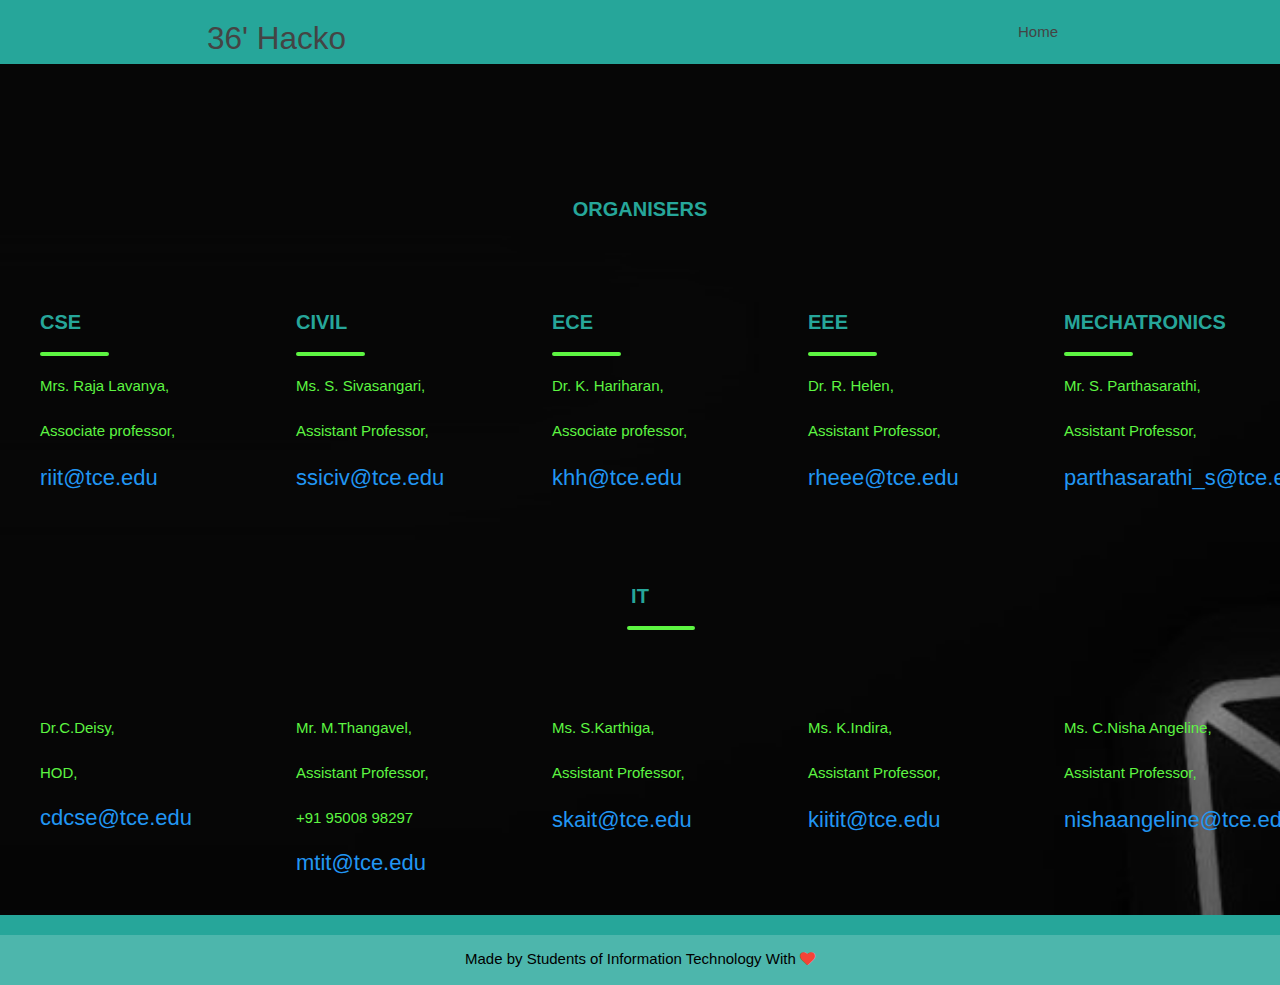
==== cont.html @ b0b64ec8 "My first commit" ====
<!DOCTYPE html>
<html lang="en">
<head>
<link rel="stylesheet" href="https://cdnjs.cloudflare.com/ajax/libs/font-awesome/4.7.0/css/font-awesome.min.css">
<link rel="stylesheet" href="https://maxcdn.bootstrapcdn.com/bootstrap/4.3.1/css/bootstrap.min.css">
<link rel="stylesheet" href="https://cdnjs.cloudflare.com/ajax/libs/font-awesome/4.7.0/css/font-awesome.min.css">
<script src="https://ajax.googleapis.com/ajax/libs/jquery/3.3.1/jquery.min.js"></script>
     <script src="https://maxcdn.bootstrapcdn.com/bootstrap/3.3.7/js/bootstrap.min.js"></script>
  <meta http-equiv="Content-Type" content="text/html; charset=UTF-8"/>
  <meta name="viewport" content="width=device-width, initial-scale=1"/>
  <title>Problem Statements</title>
  <link rel="icon" href="images/icon.jpg" type="image/icon type">
  <!-- CSS  -->
  <link href="https://fonts.googleapis.com/icon?family=Material+Icons" rel="stylesheet">
  <link href="css/materialize.css" type="text/css" rel="stylesheet" media="screen,projection"/>
  <link href="css/style.css" type="text/css" rel="stylesheet" media="screen,projection"/>
</head>
<body>
  <nav class="teal lighten-1" role="navigation">
    <div class="nav-wrapper container">
	  <div class="brand-logo" id="logo-container">36' Hacko</div>
      <ul class="right hide-on-med-and-down">
        <li><a href="index.html">Home</a></li>
      </ul>

      <ul id="nav-mobile" class="sidenav">
		<li><div class="user-view">
		<div class="background">
			<img src="images/office.jpg">
		</div>
		<img class="circle" src="images/profile.jpg">
		<h5 class="black-text"> Developer INFO:</h5>
		<p>Siva Pratheep S 17IT097&nbsp &nbsp &nbsp &nbsp &nbsp &nbsp &nbsp &nbsp &nbsp &nbsp </p>
		<p>Gunamathi V 17IT024 &nbsp &nbsp &nbsp &nbsp &nbsp &nbsp &nbsp &nbsp &nbsp &nbsp &nbsp &nbsp &nbsp &nbsp &nbsp &nbsp </p>
		<p>Rashmi M 17IT080</p>
		</div></li>
        <li><a href="index.html">Home</a></li>
      </ul>
      <a href="#" data-target="nav-mobile" class="sidenav-trigger"><i class="material-icons icon-red">menu</i></a>
    </div>
  </nav>
  <div style="background-image:url(images/contact1.jpg);height:100%;background-position: center;background-repeat: no-repeat;background-size: cover;padding-top: 130px;" id="Contact">
	<center><p id="txt3">ORGANISERS</p></center>
	<br><br><br>

<div class="row">
	<div class="column12">
		<p id="txt3">CSE</p>
		<hr>
		<p>Mrs. Raja Lavanya,</p>
		<p>Associate professor,</p>
		<a class="blue-text" href="mailto:riit@tce.edu">riit@tce.edu</a>
	</div>
	<div class="column12">
		<p id="txt3">CIVIL</p>
		<hr>
		<p>Ms. S. Sivasangari,</p>
		<p>Assistant Professor,</p>
		<a class="blue-text" href="mailto:ssiciv@tce.edu">ssiciv@tce.edu</a>
	</div>
	<div class="column12">
		<p id="txt3">ECE</p>
		<hr>
		<p>Dr. K. Hariharan,</p>
		<p>Associate professor,</p>
		<a class="blue-text" href="mailto:khh@tce.edu">khh@tce.edu</a>
	</div>
	<div class="column12">
		<p id="txt3">EEE</p>
		<hr>
		<p>Dr. R. Helen,</p>
		<p>Assistant Professor,</p>
		<a class="blue-text" href="rheee@tce.edu">rheee@tce.edu</a>
	</div>
	<div class="column12">
		<p id="txt3">MECHATRONICS</p>
		<hr>
		<p>Mr. S. Parthasarathi,</p>
		<p> Assistant Professor,</p>
		<a class="blue-text" href="mailto:parthasarathi_s@tce.edu">parthasarathi_s@tce.edu</a>
	</div>

</div>
<br><br><br>
	<center><p id="txt3">IT</p></center>
	<hr style="	border: 2px solid #5df542;border-radius: 3px;width: 5%;margin-left: 49%">
  <br><br><br>
<div class="row">
	<div class="column11">
		<p>Dr.C.Deisy,</p>
		<p> HOD,</p>
		<p><a class="blue-text" href="mailto:cdcse@tce.edu">cdcse@tce.edu</a></p>
	</div>
	<div class="column11">
		<p>Mr. M.Thangavel,</p>
		<p>Assistant Professor,</p>
		<p>+91 95008 98297</p>
		<p><a class="blue-text" href="mailto:mtit@tce.edu">mtit@tce.edu</a></p>
	</div>
	<div class="column11">
		<p>Ms. S.Karthiga,</p>
		<p>Assistant Professor,</p>
		<a class="blue-text" href="mailto:skait@tce.edu">skait@tce.edu</a>
	</div>
	<div class="column11">
		<p>Ms. K.Indira,</p>
		<p>Assistant Professor,</p>
		 <a class="blue-text" href="mailto:kiitit@tce.edu">kiitit@tce.edu</a>
	</div>
	<div class="column11">
		<p>Ms. C.Nisha Angeline,</p>
		<p> Assistant Professor,</p>
		<a class="blue-text" href="mailto:nishaangeline@tce.edu">nishaangeline@tce.edu</a>
	</div>
</div>
<footer class="page-footer teal lighten-1 center red-text">
  <div class="footer-copyright teal lighten-2">
      <div class="container black-text">
      Made by Students of Information Technology With <i class="fa fa-heart red-text" aria-hidden="true"></i>
      </div>
    </div>
  </footer>
   </body>
</html>
---- css/style.css ----
/* Custom Stylesheet */
/**
 * Use this file to override Materialize files so you can update
 * the core Materialize files in the future
 *
 * Made By MaterializeCSS.com
 */

nav ul a,
nav .brand-logo {
  color: #444;
}

p {
  line-height: 2rem;
}

.sidenav-trigger {
  color: #26a69a;
}

.parallax-container {
  min-height: 380px;
  line-height: 0;
  height: auto;
  color: rgba(255,255,255,.9);
}
  .parallax-container .section {
    width: 100%;
  }

@media only screen and (max-width : 992px) {
  .parallax-container .section {
    position: absolute;
    top: 40%;
  }
  #index-banner .section {
    top: 10%;
  }
}

@media only screen and (max-width : 600px) {
  #index-banner .section {
    top: 0;
  }
}

.icon-block {
  padding: 0 15px;
}
.icon-block .material-icons {
  font-size: inherit;
}

footer.page-footer {
  margin: 0;
}
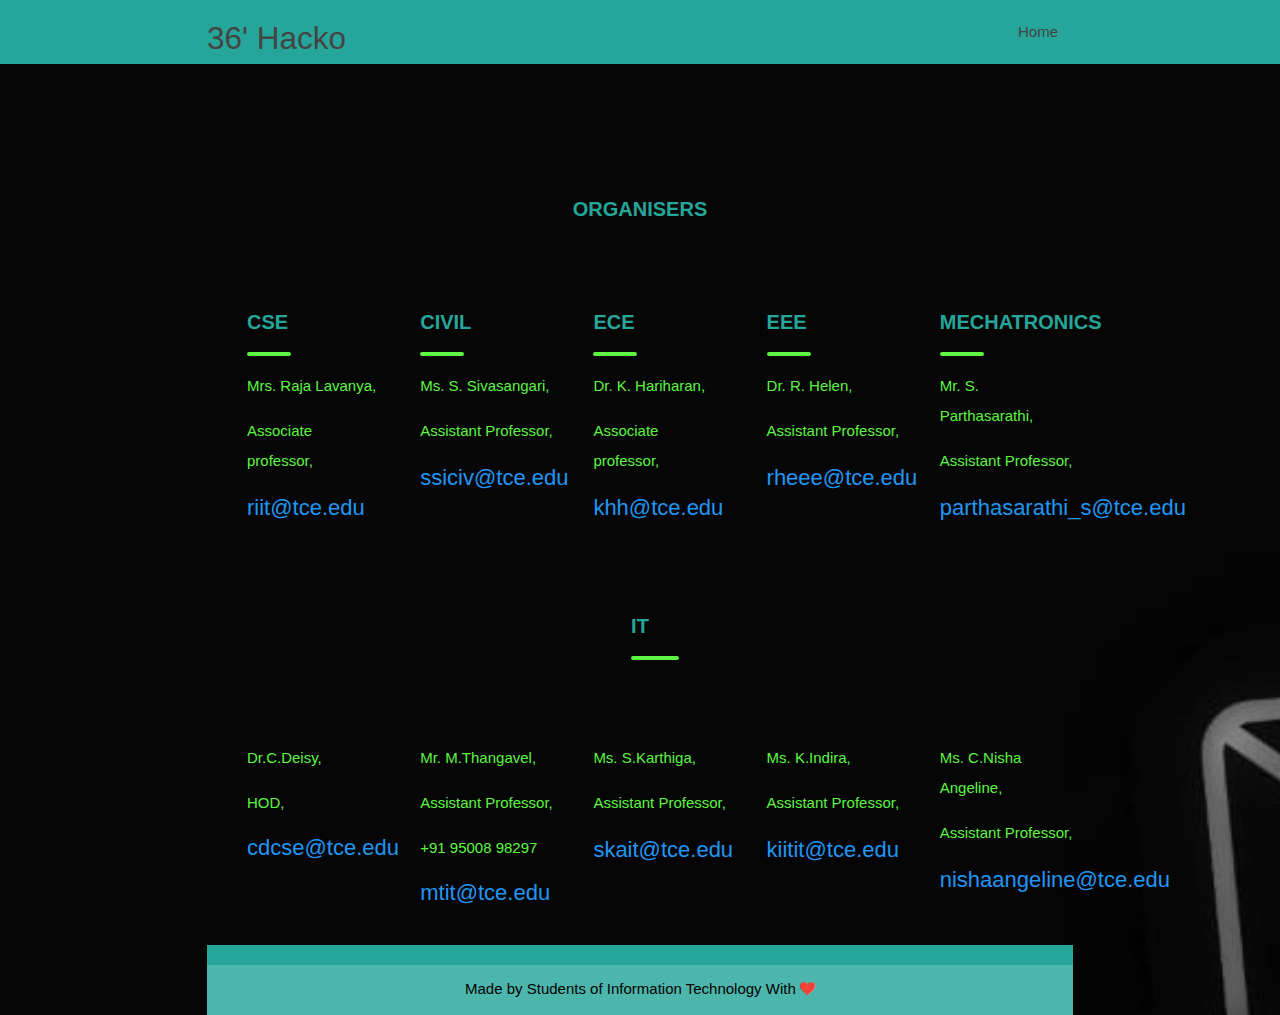
==== commit edf9f086: "Update cont.html" ====
--- a/cont.html
+++ b/cont.html
@@ -42,7 +42,7 @@
   <div style="background-image:url(images/contact1.jpg);height:100%;background-position: center;background-repeat: no-repeat;background-size: cover;padding-top: 130px;" id="Contact">
 	<center><p id="txt3">ORGANISERS</p></center>
 	<br><br><br>
-
+<div class="container">
 <div class="row">
 	<div class="column12">
 		<p id="txt3">CSE</p>
@@ -119,6 +119,7 @@
       Made by Students of Information Technology With <i class="fa fa-heart red-text" aria-hidden="true"></i>
       </div>
     </div>
+	</div>
   </footer>
    </body>
 </html>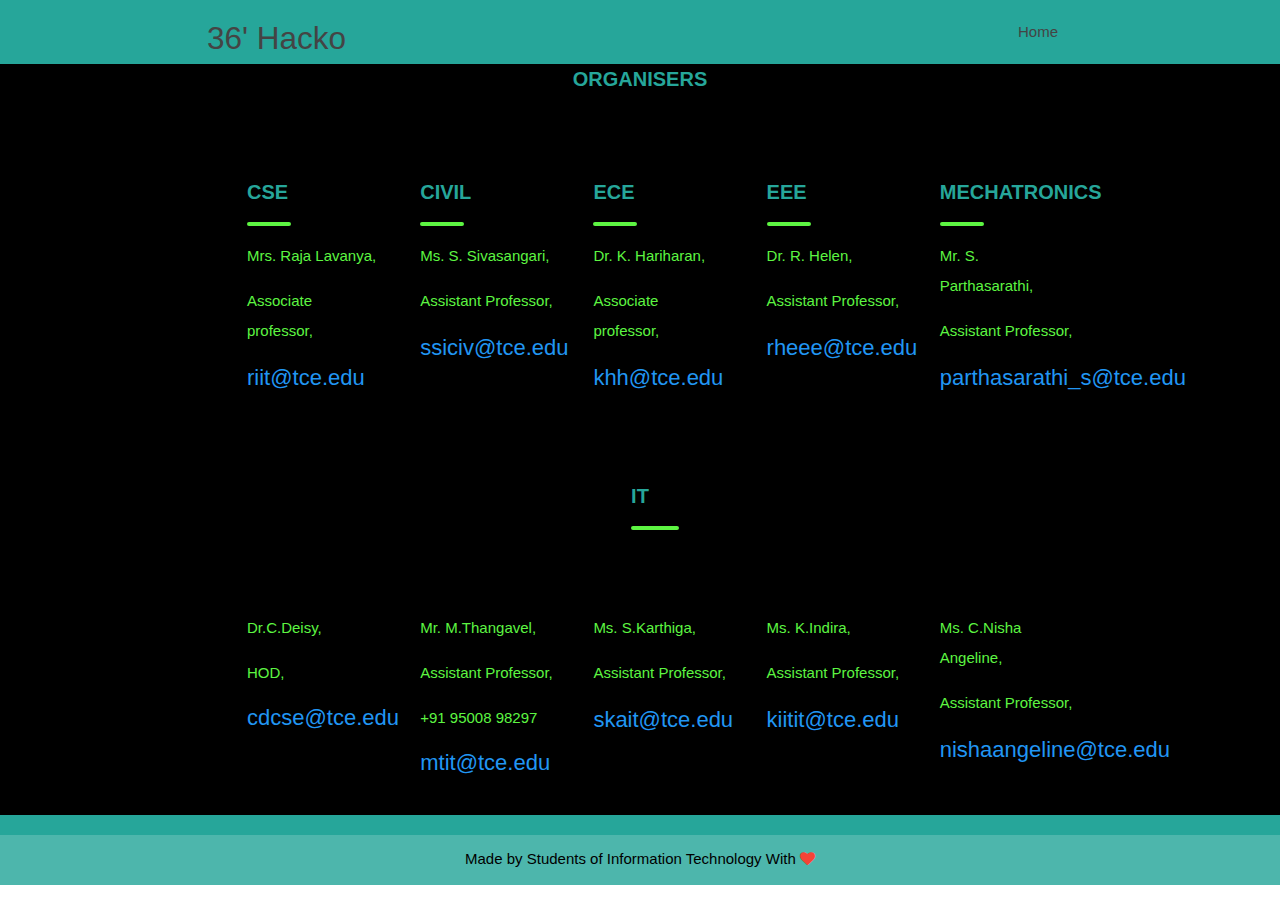
==== commit 773697f3: "Update cont.html" ====
--- a/cont.html
+++ b/cont.html
@@ -39,7 +39,8 @@
       <a href="#" data-target="nav-mobile" class="sidenav-trigger"><i class="material-icons icon-red">menu</i></a>
     </div>
   </nav>
-  <div style="background-image:url(images/contact1.jpg);height:100%;background-position: center;background-repeat: no-repeat;background-size: cover;padding-top: 130px;" id="Contact">
+  <!--div style="background-image:url(images/contact1.jpg);height:100%;background-position: center;background-repeat: no-repeat;background-size: cover;padding-top: 130px;" id="Contact"-->
+  <div class="black">
 	<center><p id="txt3">ORGANISERS</p></center>
 	<br><br><br>
 <div class="container">
@@ -113,12 +114,13 @@
 		<a class="blue-text" href="mailto:nishaangeline@tce.edu">nishaangeline@tce.edu</a>
 	</div>
 </div>
+ </div>
 <footer class="page-footer teal lighten-1 center red-text">
   <div class="footer-copyright teal lighten-2">
       <div class="container black-text">
       Made by Students of Information Technology With <i class="fa fa-heart red-text" aria-hidden="true"></i>
       </div>
-    </div>
+   
 	</div>
   </footer>
    </body>
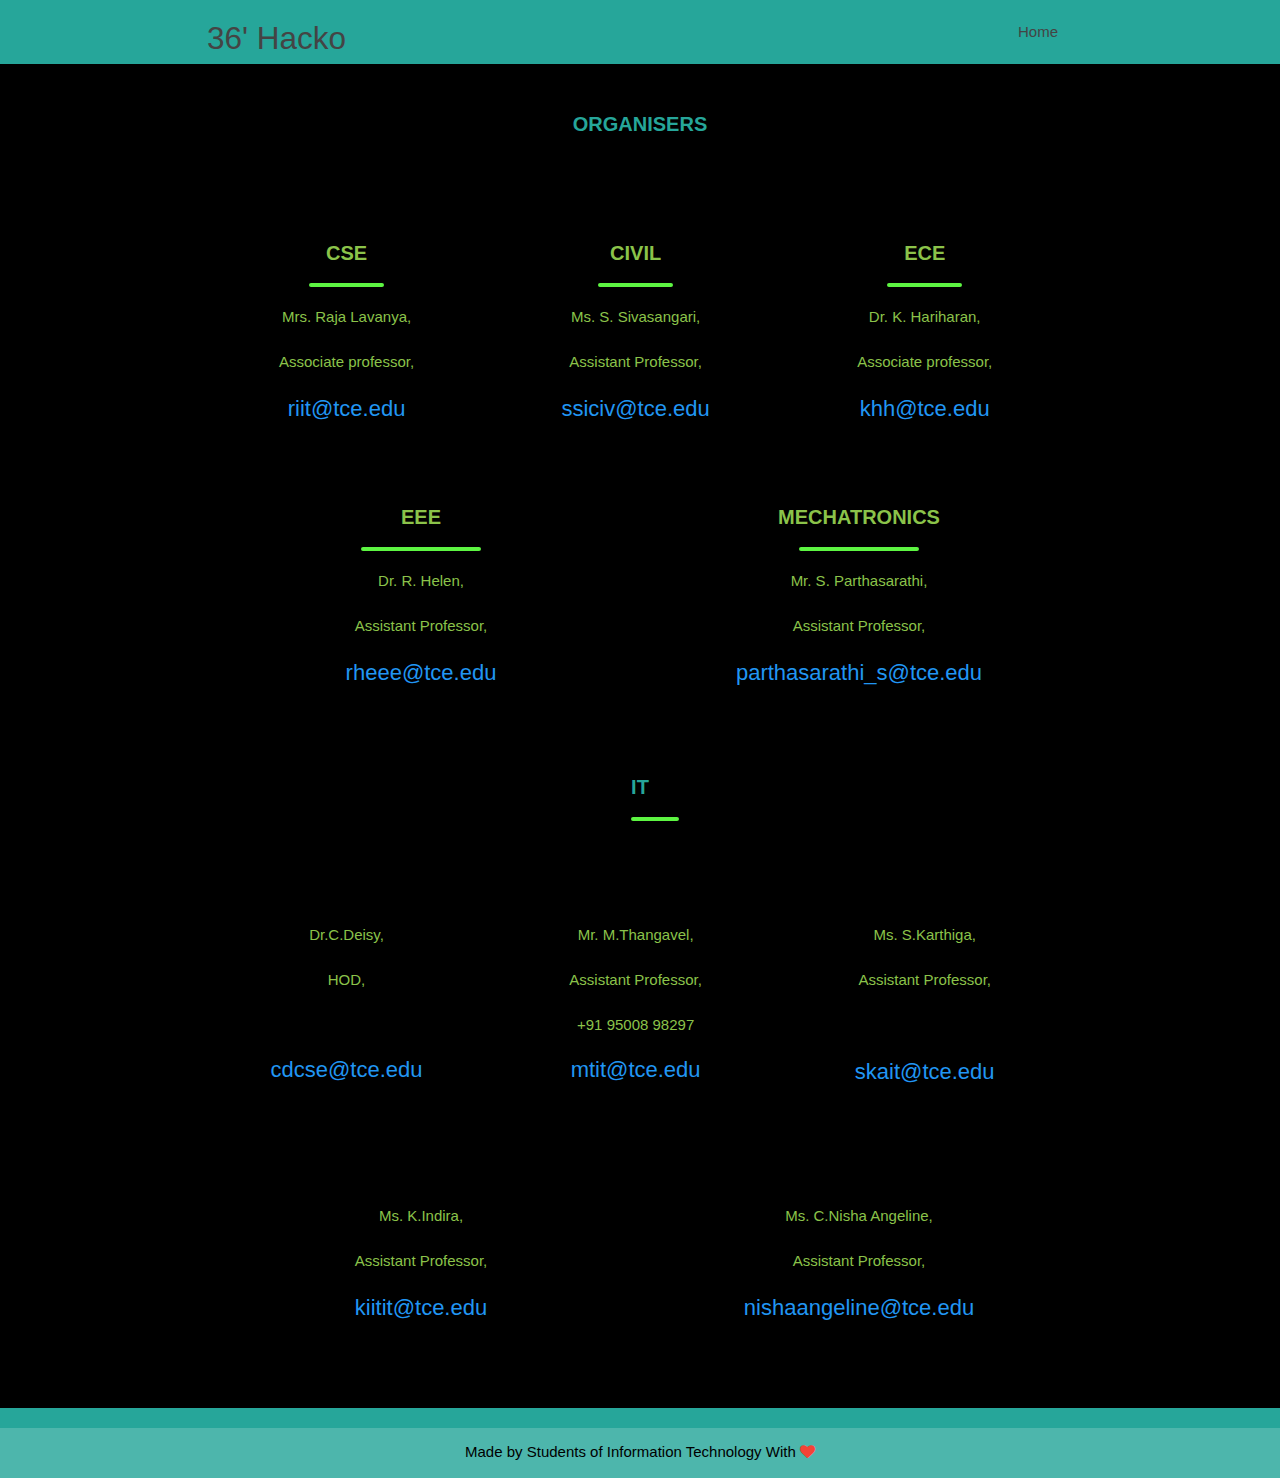
==== commit 2d8820f9: "updated" ====
--- a/cont.html
+++ b/cont.html
@@ -41,80 +41,112 @@
   </nav>
   <!--div style="background-image:url(images/contact1.jpg);height:100%;background-position: center;background-repeat: no-repeat;background-size: cover;padding-top: 130px;" id="Contact"-->
   <div class="black">
+  <br><br>
 	<center><p id="txt3">ORGANISERS</p></center>
 	<br><br><br>
 <div class="container">
-<div class="row">
-	<div class="column12">
-		<p id="txt3">CSE</p>
+<div class="row34">
+	<div class="column33">
+	<div class="card34">
+		<p class="light-green-text" id="txt3">CSE</p>
 		<hr>
-		<p>Mrs. Raja Lavanya,</p>
-		<p>Associate professor,</p>
+		<p class="light-green-text">Mrs. Raja Lavanya,</p>
+		<p class="light-green-text">Associate professor,</p>
 		<a class="blue-text" href="mailto:riit@tce.edu">riit@tce.edu</a>
 	</div>
-	<div class="column12">
-		<p id="txt3">CIVIL</p>
+	</div>
+	<div class="column33">
+	<div class="card34">
+		<p class="light-green-text" id="txt3">CIVIL</p>
 		<hr>
-		<p>Ms. S. Sivasangari,</p>
-		<p>Assistant Professor,</p>
+		<p class="light-green-text">Ms. S. Sivasangari,</p>
+		<p class="light-green-text">Assistant Professor,</p>
 		<a class="blue-text" href="mailto:ssiciv@tce.edu">ssiciv@tce.edu</a>
 	</div>
-	<div class="column12">
-		<p id="txt3">ECE</p>
+	</div>
+	<div class="column33">
+	<div class="card34">
+		<p class="light-green-text" id="txt3">ECE</p>
 		<hr>
-		<p>Dr. K. Hariharan,</p>
-		<p>Associate professor,</p>
+		<p class="light-green-text">Dr. K. Hariharan,</p>
+		<p class="light-green-text">Associate professor,</p>
 		<a class="blue-text" href="mailto:khh@tce.edu">khh@tce.edu</a>
 	</div>
-	<div class="column12">
-		<p id="txt3">EEE</p>
-		<hr>
-		<p>Dr. R. Helen,</p>
-		<p>Assistant Professor,</p>
+	</div>
+</div>
+<br>
+<br>
+<div class="row34">
+	<div class="column34">
+	<div class="card34">
+		<p class="light-green-text" id="txt3">EEE</p>
+		<hr class="hr5">
+		<p class="light-green-text">Dr. R. Helen,</p>
+		<p class="light-green-text">Assistant Professor,</p>
 		<a class="blue-text" href="rheee@tce.edu">rheee@tce.edu</a>
 	</div>
-	<div class="column12">
-		<p id="txt3">MECHATRONICS</p>
-		<hr>
-		<p>Mr. S. Parthasarathi,</p>
-		<p> Assistant Professor,</p>
+	</div>
+	<div class="column34">
+	<div class="card34">
+		<p class="light-green-text" id="txt3">MECHATRONICS</p>
+		<hr class="hr5">
+		<p class="light-green-text">Mr. S. Parthasarathi,</p>
+		<p class="light-green-text"> Assistant Professor,</p>
 		<a class="blue-text" href="mailto:parthasarathi_s@tce.edu">parthasarathi_s@tce.edu</a>
 	</div>
-
+	</div>
 </div>
 <br><br><br>
 	<center><p id="txt3">IT</p></center>
 	<hr style="	border: 2px solid #5df542;border-radius: 3px;width: 5%;margin-left: 49%">
   <br><br><br>
-<div class="row">
-	<div class="column11">
-		<p>Dr.C.Deisy,</p>
-		<p> HOD,</p>
+<div class="row34">
+	<div class="column33">
+	<div class="card34">
+		<p class="light-green-text">Dr.C.Deisy,</p>
+		
+		<p class="light-green-text"> HOD,</p>
+		<p><br></p>
 		<p><a class="blue-text" href="mailto:cdcse@tce.edu">cdcse@tce.edu</a></p>
 	</div>
-	<div class="column11">
-		<p>Mr. M.Thangavel,</p>
-		<p>Assistant Professor,</p>
-		<p>+91 95008 98297</p>
+	</div>
+	<div class="column33">
+	<div class="card34">
+		<p class="light-green-text">Mr. M.Thangavel,</p>
+		<p class="light-green-text">Assistant Professor,</p>
+		<p class="light-green-text">+91 95008 98297</p>
 		<p><a class="blue-text" href="mailto:mtit@tce.edu">mtit@tce.edu</a></p>
 	</div>
-	<div class="column11">
-		<p>Ms. S.Karthiga,</p>
-		<p>Assistant Professor,</p>
+	</div>
+	<div class="column33">
+	<div class="card34">
+		<p class="light-green-text">Ms. S.Karthiga,</p>
+		
+		<p class="light-green-text">Assistant Professor,</p>
+		<p><br></p>
 		<a class="blue-text" href="mailto:skait@tce.edu">skait@tce.edu</a>
 	</div>
-	<div class="column11">
-		<p>Ms. K.Indira,</p>
-		<p>Assistant Professor,</p>
+	</div>
+</div>
+<br><br><br>
+<div class="row34">
+	<div class="column34">
+	<div class="card34">
+		<p class="light-green-text">Ms. K.Indira,</p>
+		<p class="light-green-text">Assistant Professor,</p>
 		 <a class="blue-text" href="mailto:kiitit@tce.edu">kiitit@tce.edu</a>
 	</div>
-	<div class="column11">
-		<p>Ms. C.Nisha Angeline,</p>
-		<p> Assistant Professor,</p>
+	</div>
+	<div class="column34">
+	<div class="card34">
+		<p class="light-green-text">Ms. C.Nisha Angeline,</p>
+		<p class="light-green-text"> Assistant Professor,</p>
 		<a class="blue-text" href="mailto:nishaangeline@tce.edu">nishaangeline@tce.edu</a>
+	</div>
 	</div>
 </div>
  </div>
+ <br><br><br>
 <footer class="page-footer teal lighten-1 center red-text">
   <div class="footer-copyright teal lighten-2">
       <div class="container black-text">
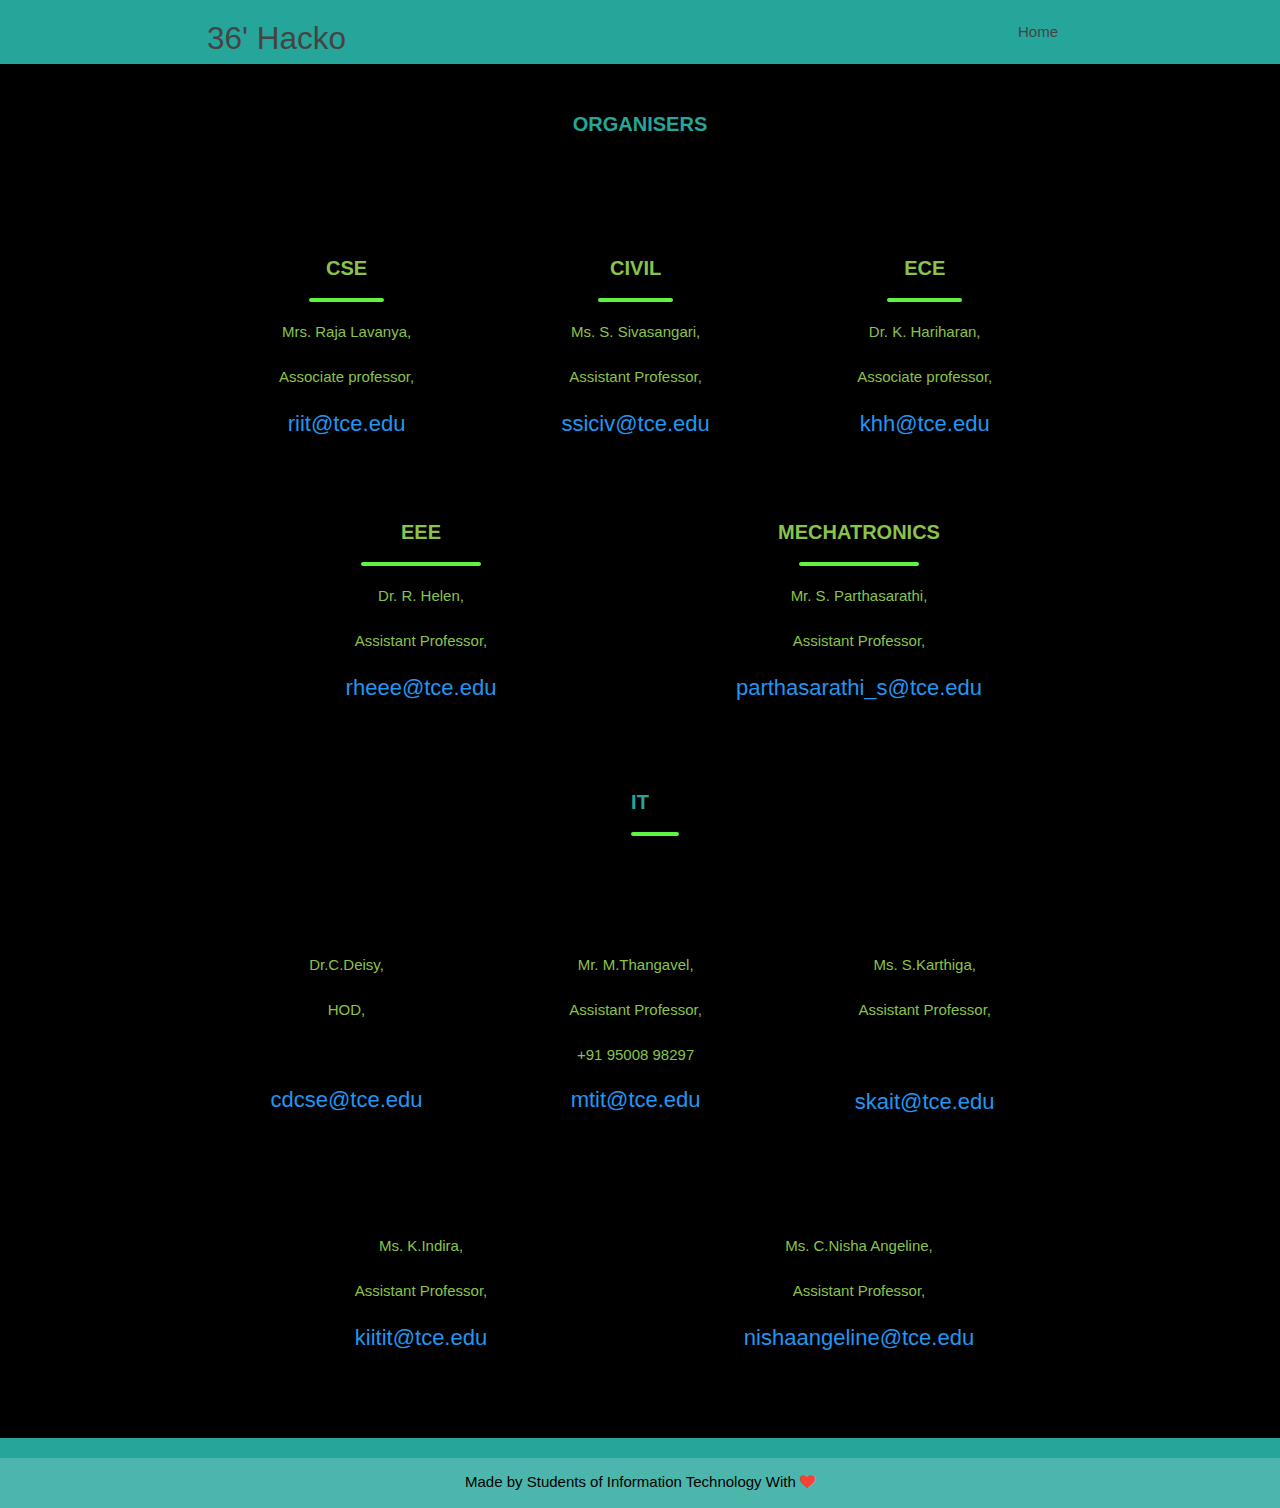
==== commit f950658b: "Update cont.html" ====
--- a/cont.html
+++ b/cont.html
@@ -55,6 +55,7 @@
 		<a class="blue-text" href="mailto:riit@tce.edu">riit@tce.edu</a>
 	</div>
 	</div>
+	<p> </p>
 	<div class="column33">
 	<div class="card34">
 		<p class="light-green-text" id="txt3">CIVIL</p>
@@ -64,6 +65,7 @@
 		<a class="blue-text" href="mailto:ssiciv@tce.edu">ssiciv@tce.edu</a>
 	</div>
 	</div>
+	<p> </p>
 	<div class="column33">
 	<div class="card34">
 		<p class="light-green-text" id="txt3">ECE</p>
@@ -110,6 +112,7 @@
 		<p><a class="blue-text" href="mailto:cdcse@tce.edu">cdcse@tce.edu</a></p>
 	</div>
 	</div>
+	<p> </p>
 	<div class="column33">
 	<div class="card34">
 		<p class="light-green-text">Mr. M.Thangavel,</p>
@@ -118,6 +121,7 @@
 		<p><a class="blue-text" href="mailto:mtit@tce.edu">mtit@tce.edu</a></p>
 	</div>
 	</div>
+	<p> </p>
 	<div class="column33">
 	<div class="card34">
 		<p class="light-green-text">Ms. S.Karthiga,</p>
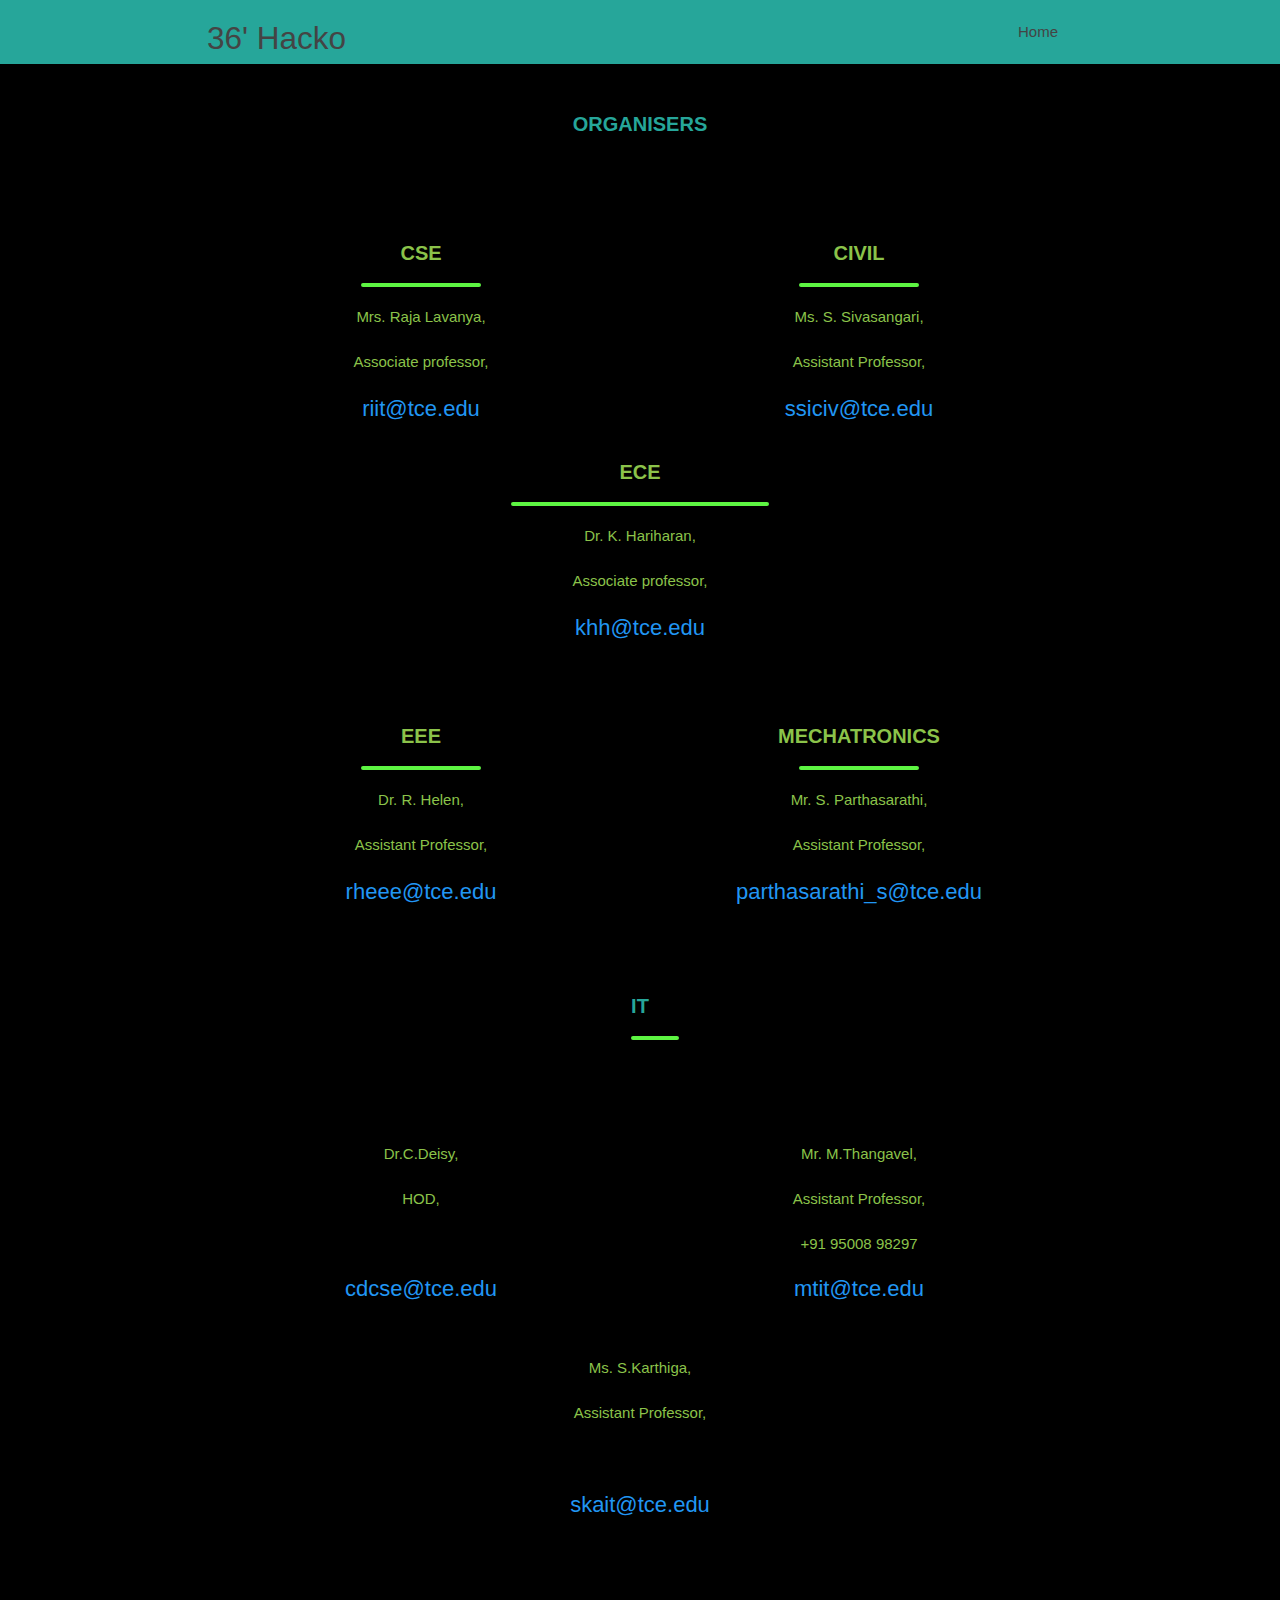
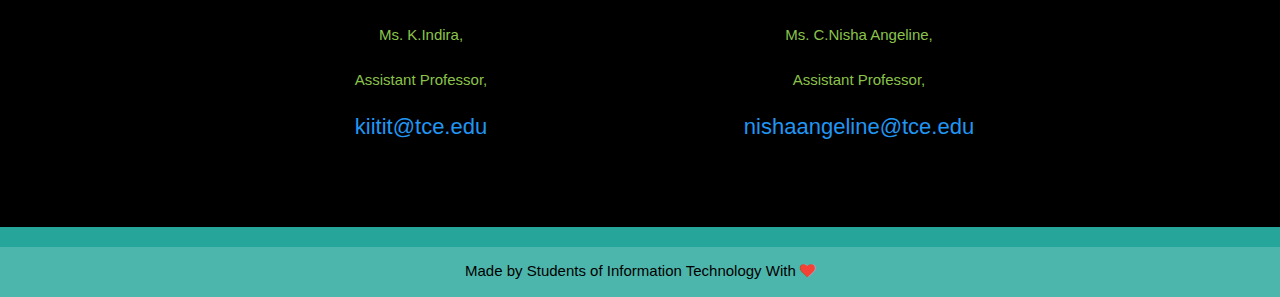
==== commit 9e7a5ff0: "Update cont.html" ====
--- a/cont.html
+++ b/cont.html
@@ -46,7 +46,7 @@
 	<br><br><br>
 <div class="container">
 <div class="row34">
-	<div class="column33">
+	<div class="column34">
 	<div class="card34">
 		<p class="light-green-text" id="txt3">CSE</p>
 		<hr>
@@ -55,8 +55,7 @@
 		<a class="blue-text" href="mailto:riit@tce.edu">riit@tce.edu</a>
 	</div>
 	</div>
-	<p> </p>
-	<div class="column33">
+	<div class="column34">
 	<div class="card34">
 		<p class="light-green-text" id="txt3">CIVIL</p>
 		<hr>
@@ -65,8 +64,9 @@
 		<a class="blue-text" href="mailto:ssiciv@tce.edu">ssiciv@tce.edu</a>
 	</div>
 	</div>
-	<p> </p>
-	<div class="column33">
+</div>
+<div class="row34">
+	<div class="s6">
 	<div class="card34">
 		<p class="light-green-text" id="txt3">ECE</p>
 		<hr>
@@ -103,7 +103,7 @@
 	<hr style="	border: 2px solid #5df542;border-radius: 3px;width: 5%;margin-left: 49%">
   <br><br><br>
 <div class="row34">
-	<div class="column33">
+	<div class="column34">
 	<div class="card34">
 		<p class="light-green-text">Dr.C.Deisy,</p>
 		
@@ -112,8 +112,7 @@
 		<p><a class="blue-text" href="mailto:cdcse@tce.edu">cdcse@tce.edu</a></p>
 	</div>
 	</div>
-	<p> </p>
-	<div class="column33">
+	<div class="column34">
 	<div class="card34">
 		<p class="light-green-text">Mr. M.Thangavel,</p>
 		<p class="light-green-text">Assistant Professor,</p>
@@ -121,8 +120,9 @@
 		<p><a class="blue-text" href="mailto:mtit@tce.edu">mtit@tce.edu</a></p>
 	</div>
 	</div>
-	<p> </p>
-	<div class="column33">
+</div>
+<div class="row34">
+	<div class="s6">
 	<div class="card34">
 		<p class="light-green-text">Ms. S.Karthiga,</p>
 		
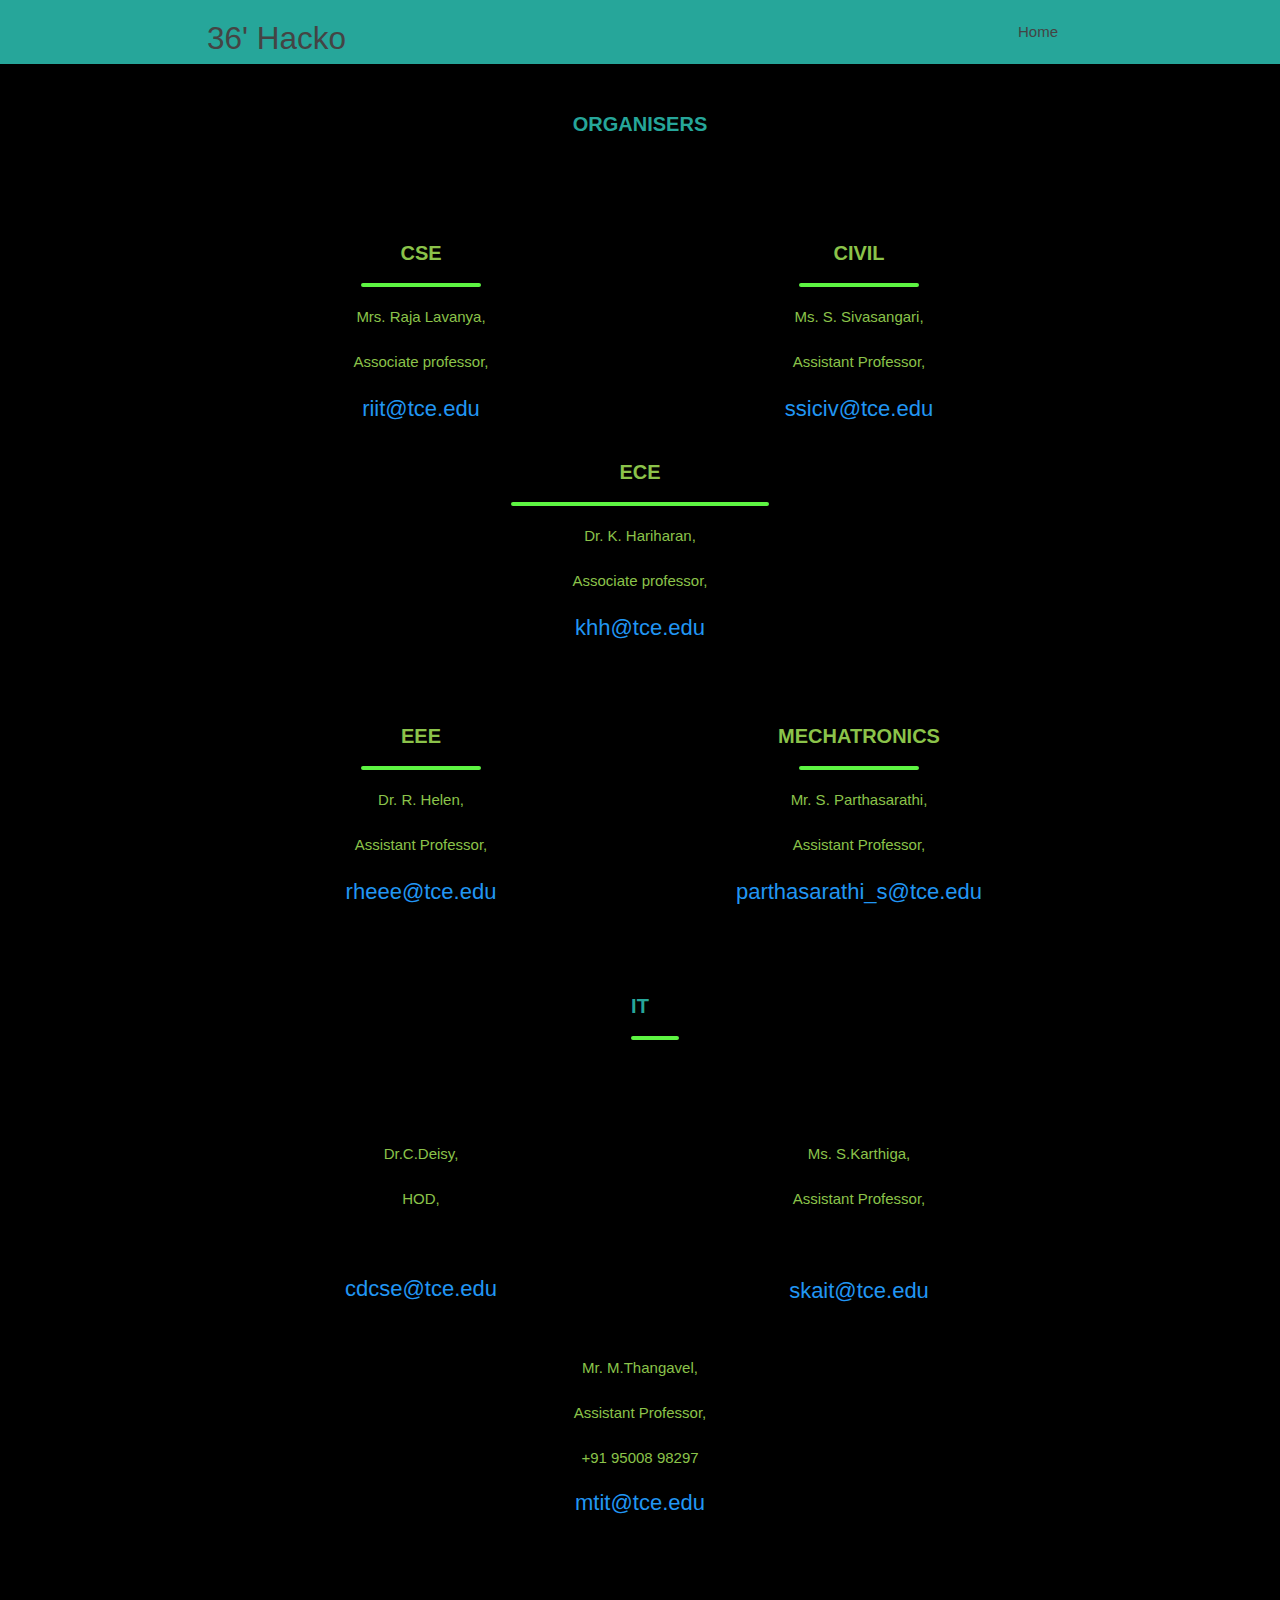
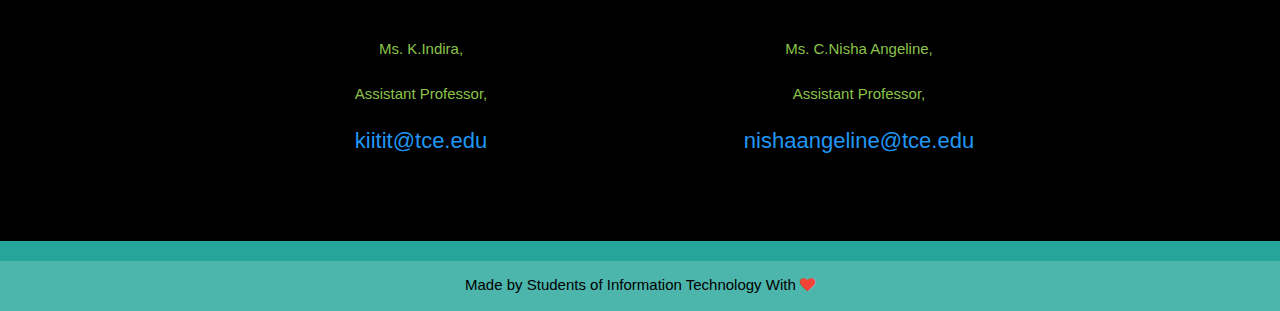
==== commit 9e56f1e3: "Update cont.html" ====
--- a/cont.html
+++ b/cont.html
@@ -106,7 +106,6 @@
 	<div class="column34">
 	<div class="card34">
 		<p class="light-green-text">Dr.C.Deisy,</p>
-		
 		<p class="light-green-text"> HOD,</p>
 		<p><br></p>
 		<p><a class="blue-text" href="mailto:cdcse@tce.edu">cdcse@tce.edu</a></p>
@@ -114,21 +113,20 @@
 	</div>
 	<div class="column34">
 	<div class="card34">
-		<p class="light-green-text">Mr. M.Thangavel,</p>
+	<p class="light-green-text">Ms. S.Karthiga,</p>
 		<p class="light-green-text">Assistant Professor,</p>
-		<p class="light-green-text">+91 95008 98297</p>
-		<p><a class="blue-text" href="mailto:mtit@tce.edu">mtit@tce.edu</a></p>
+		<p><br></p>
+		<a class="blue-text" href="mailto:skait@tce.edu">skait@tce.edu</a>
 	</div>
 	</div>
 </div>
 <div class="row34">
 	<div class="s6">
 	<div class="card34">
-		<p class="light-green-text">Ms. S.Karthiga,</p>
-		
+		<p class="light-green-text">Mr. M.Thangavel,</p>
 		<p class="light-green-text">Assistant Professor,</p>
-		<p><br></p>
-		<a class="blue-text" href="mailto:skait@tce.edu">skait@tce.edu</a>
+		<p class="light-green-text">+91 95008 98297</p>
+		<p><a class="blue-text" href="mailto:mtit@tce.edu">mtit@tce.edu</a></p>
 	</div>
 	</div>
 </div>
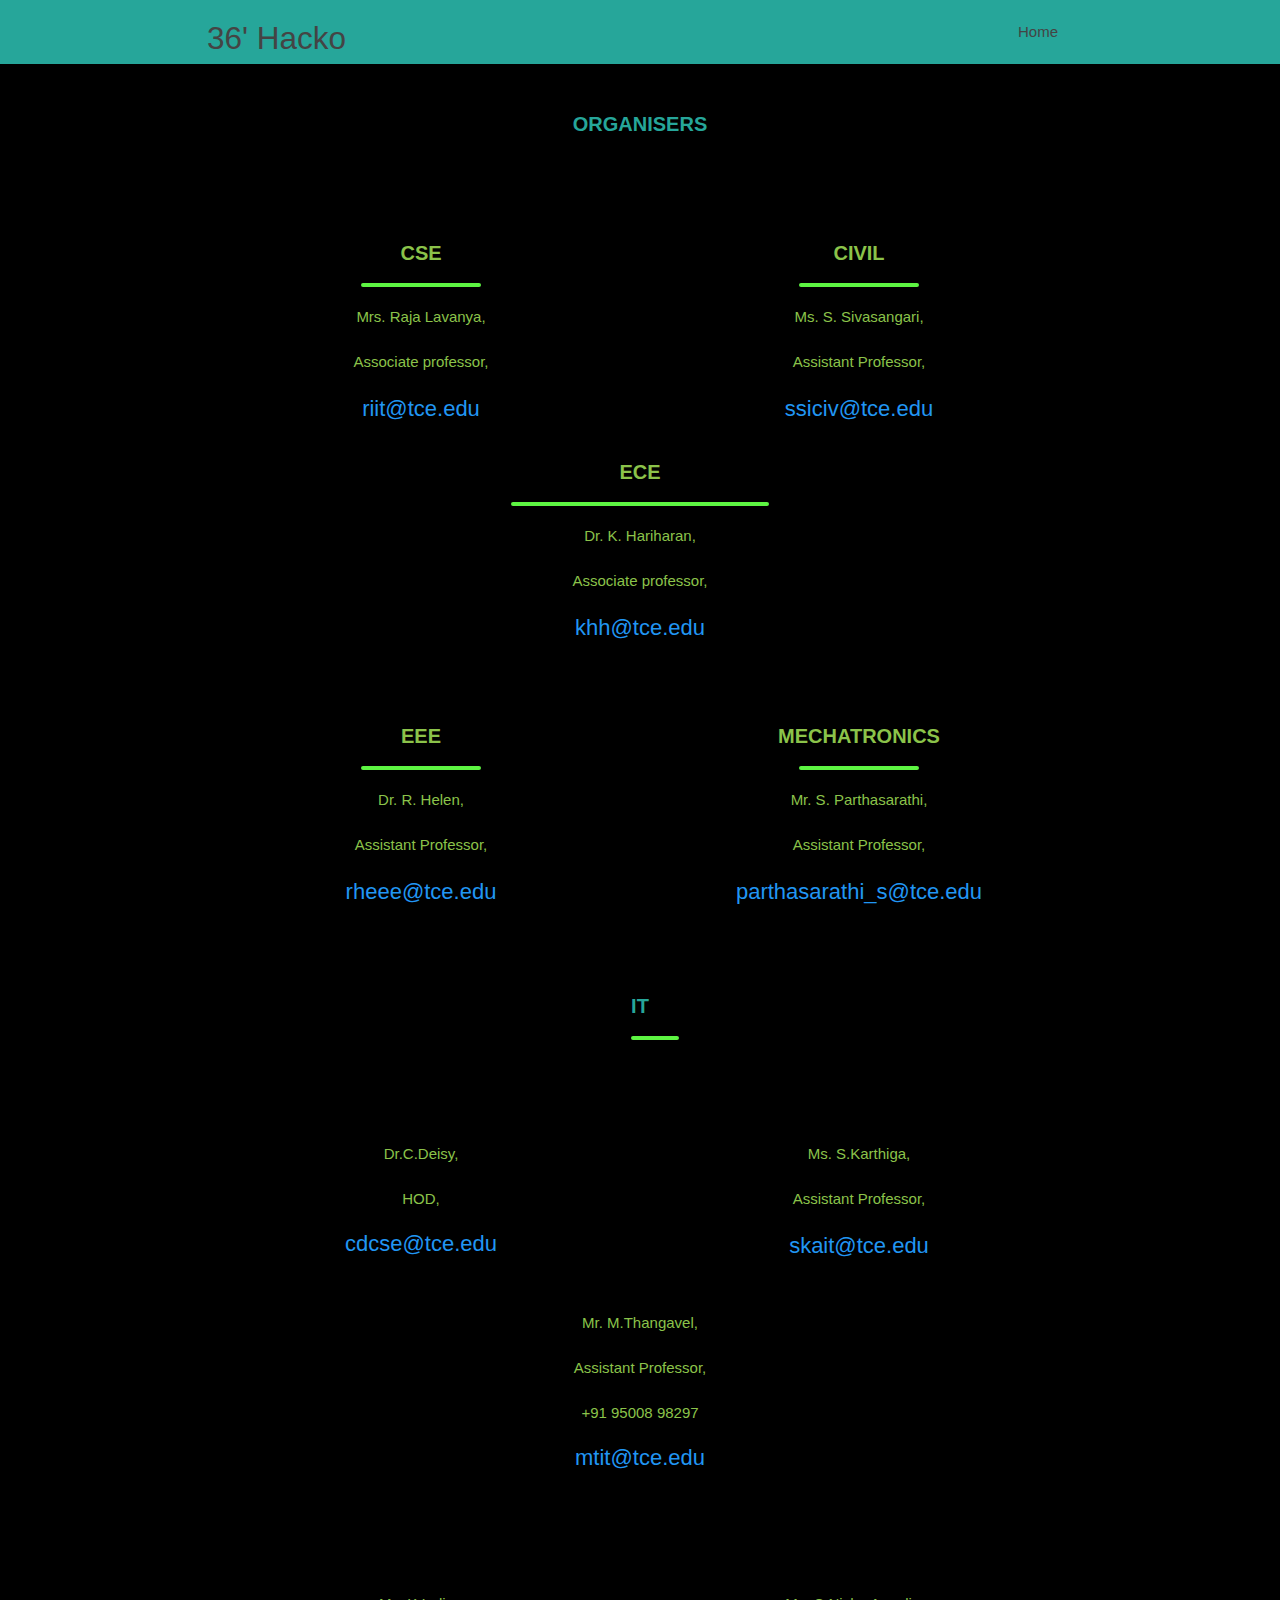
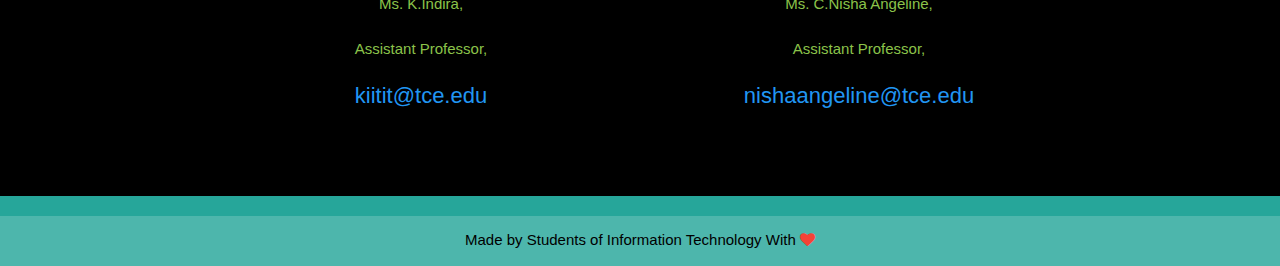
==== commit f0fb3264: "Update cont.html" ====
--- a/cont.html
+++ b/cont.html
@@ -107,7 +107,6 @@
 	<div class="card34">
 		<p class="light-green-text">Dr.C.Deisy,</p>
 		<p class="light-green-text"> HOD,</p>
-		<p><br></p>
 		<p><a class="blue-text" href="mailto:cdcse@tce.edu">cdcse@tce.edu</a></p>
 	</div>
 	</div>
@@ -115,7 +114,6 @@
 	<div class="card34">
 	<p class="light-green-text">Ms. S.Karthiga,</p>
 		<p class="light-green-text">Assistant Professor,</p>
-		<p><br></p>
 		<a class="blue-text" href="mailto:skait@tce.edu">skait@tce.edu</a>
 	</div>
 	</div>
